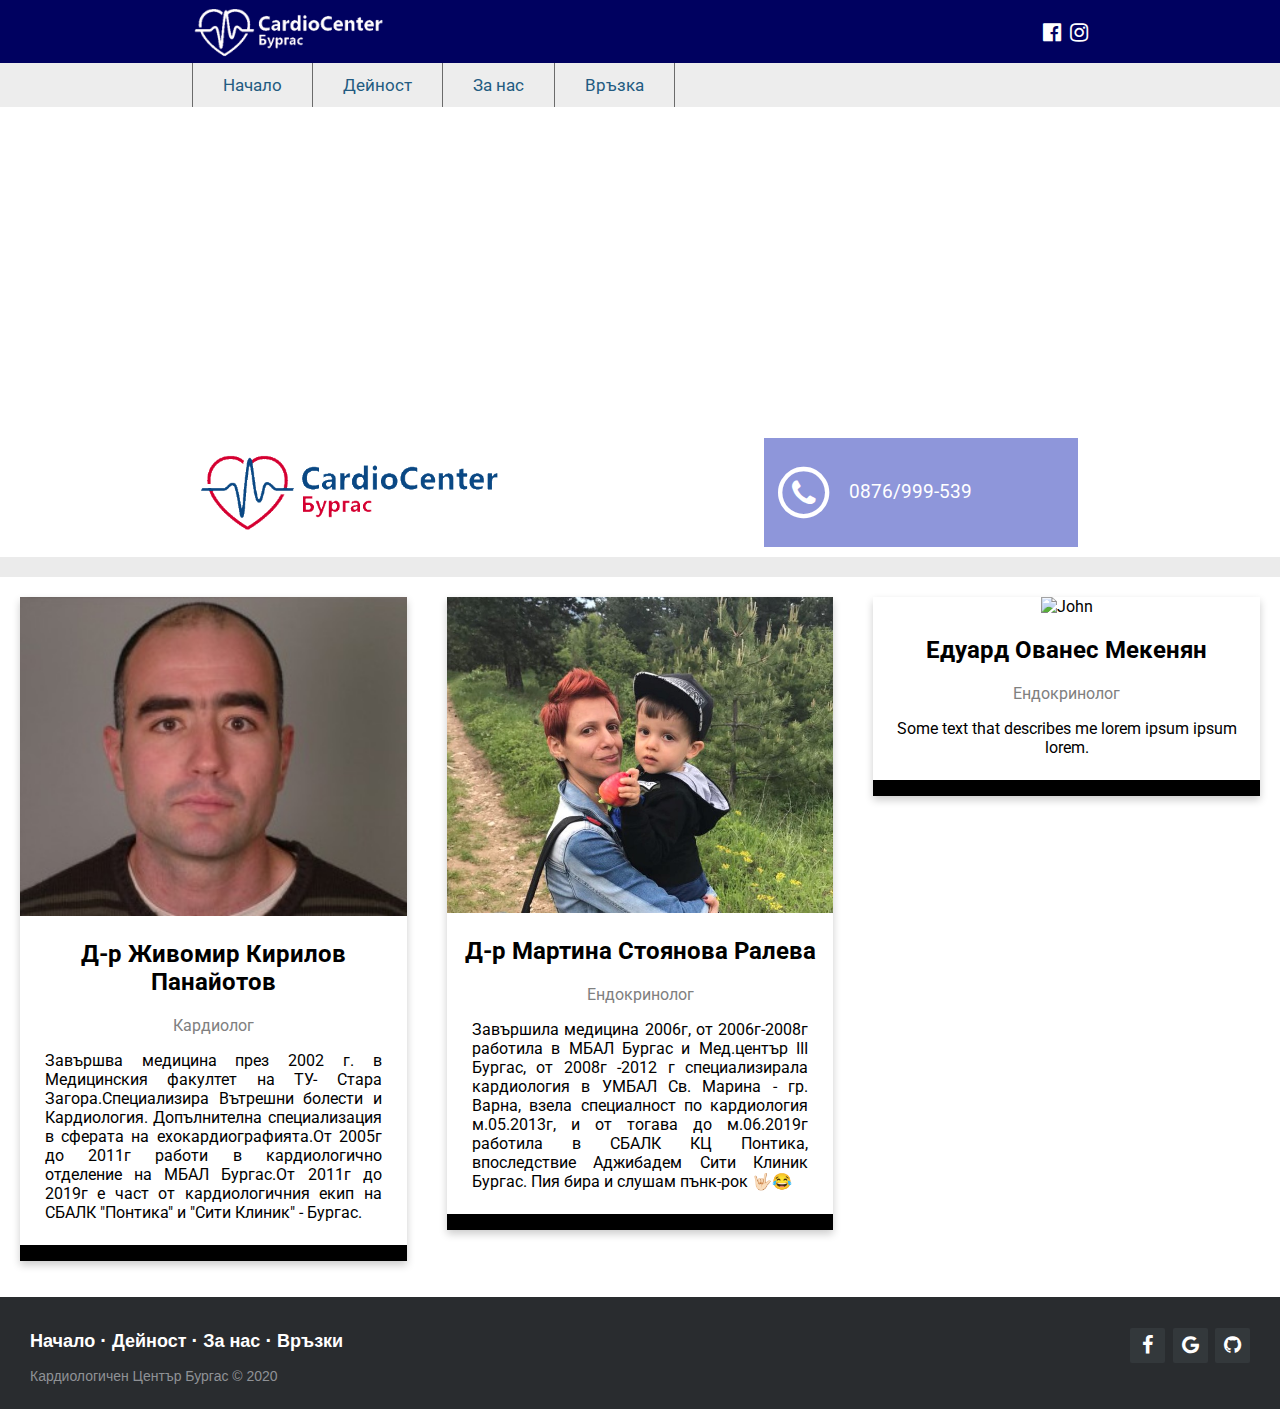
==== about-us.html @ 0b9e96bd "Adding footer, Finishing About Us page" ====
<!DOCTYPE html>
<html lang="en" dir="ltr">
  <head>
    <meta charset="utf-8">
    <title>Кардиологичен център Бургас</title>
    <meta name="viewport" content="width=device-width, initial-scale=1">
    <link rel="stylesheet" href="https://cdnjs.cloudflare.com/ajax/libs/font-awesome/4.7.0/css/font-awesome.min.css">
    <link rel="stylesheet" href="style-about-us.css" type="text/css">
    <!-- Google fonts -->
    <link href="https://fonts.googleapis.com/css?family=Roboto&display=swap" rel="stylesheet">
    <link href="https://fonts.googleapis.com/css?family=Alegreya+Sans+SC:300|Exo+2:200&display=swap" rel="stylesheet">
    <link href="https://fonts.googleapis.com/css?family=Istok+Web&display=swap" rel="stylesheet">    <link rel="stylesheet" href="jquery-ui.min.css">
    <script src="external/jquery/jquery.js"></script>
    <script src="jquery-ui.min.js"></script>
    <script type="jquery.bgswitcher.js">

    </script>
  </head>

  <script type="text/javascript">
    $(document).ready(function(){
      $('.topnav a').mouseenter(function(){
        $(this).animate({
          backgroundColor: "#b0b0b0"
        }, 200);
      });
      $('.topnav a').mouseleave(function(){
        $(this).animate({
          backgroundColor: "rgb(237, 237, 237)"
        }, 200);
      });

      $('.main').mouseenter(function(){
        $(this).animate({
          backgroundColor: "rgba(255, 255, 255, 0.85)"
        }, 200);
      });
      $('.main').mouseleave(function(){
        $(this).animate({
          backgroundColor: "rgba(255, 255, 255, 0.49)"
        }, 200);
      });

      // Phone widget
      $('.phone').mouseenter(function(){
        $(this).animate({
          backgroundColor: "rgba(0, 1, 96, 0.75)"
        }, 200);
      });
      $('.phone').mouseleave(function(){
        $(this).animate({
          backgroundColor: "rgba(0, 1, 96, 0.49)"
        }, 200);
      });

      $('.art').bgswitcher({
        images: ["dims.jpg","dims2.jpg","dims3.jpg","dims4.jpg"],
        effect: "fade",
        interval: 1000
      });
    });
  </script>

  <body>
    <!-- The top bar -->
    <div class="topbar">
      <img height="100%"src="logowhite.png" alt="">
      <div style="float:right; height: 100%;" class="containter">
        <div class="verticalCenter">
          <a href="https://www.facebook.com/CardiologyCenterBurgas/" target="_blank"><i style="color:White;" class="fa fa-facebook-official fa-lg"></i></a>
          <a href="https://www.instagram.com/zakrokaa"><i style="margin-left: 5px;color:White;" class="fa fa-instagram fa-lg"></i></a>
        </div>
      </div>
    </div>
    <!-- The top navigatoion -->
    <div class="topnav" id="myTopnav">
      <a href="index.html">Начало</a>
      <a href="deinost.html">Дейност</a>
      <a href="#">За нас</a>
      <a href="#" style="border-right-width: thin;border-right-color: rgb(107, 107, 107);border-right-style: solid;">Връзка</a>
      <a href="javascript:void(0);" class="icon" onclick="myFunction()">
        <i class="fa fa-bars"></i>
      </a>
    </div>

    <div class="art">
      <div class="borders">
        <div class="main">
          <img src="logo.png" alt="">
        </div>
        <div class="phone">
          <img src="logo.png" style="opacity: 0;"alt="">
          <div class="verticalCenter">

            <span id="phone" style="padding-left: 20px;font-size: 30px;" class="fa-stack">
              <i class="fa fa-circle-thin fa-stack-2x"></i>
              <i class="fa fa-phone fa-stack-1x"></i>
            </span>
            <span> 0876/999-539</span>
          </div>
        </div>
      </div>

    </div>

    <div class="horizbreak">

    </div>



  <div class="wrapper" style="text-align:center;">
    <div class="column1">
      <div class="card">
        <img src="tatko.jpg" alt="Jane" style="width:100%">
        <div class="containerr">
          <h2>Д-р Живомир Кирилов Панайотов</h2>
          <p class="title">Кардиолог</p>
          <p style="text-align: justify;margin-left: 25px; margin-right: 25px;">Завършва медицина през 2002 г. в Медицинския факултет на ТУ- Стара Загора.Специализира  Вътрешни болести и  Кардиология. Допълнителна специализация в сферата  на ехокардиографията.От 2005г до 2011г работи в кардиологично отделение на МБАЛ Бургас.От 2011г до 2019г е част от кардиологичния екип на СБАЛК "Понтика" и "Сити Клиник"  -  Бургас.</p>
          <p><button class="button"></button></p>
        </div>
      </div>
    </div>

    <div class="column2">
      <div class="card">
        <img src="raleva.jpg" alt="Mike" style="width:100%">
        <div class="containerr">
          <h2>Д-р Мартина Стоянова Ралева</h2>
          <p class="title">Ендокринолог</p>
          <p style="text-align: justify;margin-left: 25px; margin-right: 25px;">Завършила медицина 2006г, от 2006г-2008г работила в МБАЛ Бургас и Мед.център III Бургас, от 2008г -2012 г специализирала кардиология в УМБАЛ Св. Марина - гр. Варна, взела специалност по кардиология м.05.2013г, и от тогава до м.06.2019г работила в СБАЛК КЦ Понтика, впоследствие Аджибадем Сити Клиник Бургас. Пия бира и слушам пънк-рок 🤟🏻😂</p>
          <p><button class="button"></button></p>
        </div>
      </div>
    </div>

    <div class="column3">
      <div class="card">
        <img src="dims2.jpg" alt="John" style="width:100%">
        <div class="containerr">
          <h2>Едуард Ованес Мекенян</h2>
          <p class="title">Ендокринолог</p>
          <p>Some text that describes me lorem ipsum ipsum lorem.</p>
          <p><button class="button"></button></p>
        </div>
      </div>
    </div>
  </div>

    <script type="text/javascript">
    function myFunction() {
      var x = document.getElementById("myTopnav");
      if (x.className === "topnav") {
        x.className += " responsive";
      } else {
        x.className = "topnav";
      }
    }


    </script>

    <footer class="footer-distributed">

			<div class="footer-right">

				<a href="#"><i class="fa fa-facebook"></i></a>
				<a href="#"><i class="fa fa-google"></i></a>
				<a href="#"><i class="fa fa-github"></i></a>

			</div>

			<div class="footer-left">

				<p class="footer-links">
					<a class="link-1" href="index.html">Начало</a>

					<a href="deinost.html">Дейност</a>

					<a href="about-us.html">За нас</a>

					<a href="#">Връзки</a>
				</p>

				<p>Кардиологичен Център Бургас &copy; 2020</p>
			</div>

		</footer>
  </body>
</html>
---- style-about-us.css ----
body, html {
  height: 100%;
  margin: 0px;
  font-family: 'Roboto', sans-serif;
}

.topbar {
  height: 7vh;
  min-height: 50px;
  padding-left: 15vw;
  padding-right: 15vw;
  background-color: rgb(0, 1, 96);
  margin: 0px;
}

.containter {
  width: 10vw;
  min-width: 100px;
  position: relative;
  text-align: right;
}

.containter .verticalCenter{
  margin: 0;
  position: absolute;
  top: 50%;
  left: 50%;
  -ms-transform: translate(-50%, -50%);
  transform: translate(-50%, -50%);
  width: 100%;
  float: right;
}

.topnav {
  overflow: hidden;
  background-color: rgb(237, 237, 237);
  margin: 0px;
  padding-left: 15vw;
}

.topnav a{
  border-left-width: thin;
  border-left-color: rgb(107, 107, 107);
  border-left-style: solid;
  background-color: rgb(237, 237, 237);
  text-align: center;
  text-decoration: none;
  padding: 12px 30px;
  font-size: 17px;
  display: block;
  float: left;
  color: rgb(35, 91, 129);
}


.topnav .icon {
  display: none;
}




.art {
  position: relative;
  height: 50vh;
  background-image: url("./dims5.jpg");
  background-position: center;
  background-repeat: no-repeat;
  background-size: cover;
}

.borders {
  margin-left: 15vw;
  margin-right: 15vw;
  position: relative;
  height: 100%;
  display: flex;
  justify-content: space-between;
  align-items: flex-end;
}

.main {
  font-style: italic;
  font-weight: bold;
  color: rgb(199, 0, 0);
  padding: 4px 4px 0px 4px;
  background-color: rgba(255, 255, 255, 0.49);
  font-size: 2vw;
  bottom: 8px;
  margin-bottom: 10px;
}
.main img{
  max-height: 10vh;
  min-height: 100px;
}

.phone {
  font-size: 1.5vw;
  padding: 4px 4px 0px 4px;
  position: relative;
  background-color: rgba(24, 40, 180, 0.49);
  color: rgb(199, 0, 0);
  color: white;
  bottom: 0px;
  right: 10px;
  margin-bottom: 10px;
  min(max(16px, 4vw), 30px);
}
.phone img{
  max-height: 10vh;
  min-height: 100px;
}


.phone .verticalCenter{
  margin: 0;
  position: absolute;
  top: 50%;
  left: 50%;
  -ms-transform: translate(-50%, -50%);
  transform: translate(-50%, -50%);
  width: 100%;
  float: right;
}













.horizbreak {
  height: 20px;
  background-color: rgb(235, 235, 235);
}
















.articles {

}

.borders2 {
  margin-left: 15vw;
  margin-right: 15vw;
  position: relative;
  height: 100%;

}

.wrapper {
  display: flex;
  flex-flow: row wrap;



}
.wrapper > * {

  flex: 1 100%;
}

.zaglavie {
  background-color: rgb(23, 9, 112);
  font-weight: 500;
  color: white;
  padding: 5px;
  padding-left: 13px;
  font-size: min(max(16px, 3vw), 30px);
  font-style: normal;
}

.maine {

  font-family: 'Exo 2', sans-serif;
}

.zaglavie2 {
  background-color: rgb(23, 9, 112);
  font-weight: 500;
  color: white;
  margin-top: -4px;
  padding: 5px;
  padding-left: 13px;
  font-size: min(max(16px, 3vw), 30px);
  font-style: normal;
}


.container {
  display: flex; /* or inline-flex */
  flex-direction: row;
  align-content: space-between;
  align-items: stretch
}



.column1 {

  flex-basis: 30%;
  padding: 20px;
}
.column2 {

  flex-basis: 30%;
  padding: 20px;
}
.column3 {

  flex-basis: 30%;
  padding: 20px;
}



/* Add some shadows to create a card effect */
.card {
  box-shadow: 0 4px 8px 0 rgba(0, 0, 0, 0.2);
}



.title {
  color: grey;
}

.button {
  border: none;
  outline: 0;
  display: inline-block;
  padding: 8px;
  color: white;
  background-color: #000;
  text-align: center;
  cursor: pointer;
  width: 100%;
}

.button:hover {
  background-color: #555;
}









/* Media queries */
@media all and (min-width: 600px) {
  .aside { flex: 1 0 0; }
}

@media all and (max-width: 600px) {
  .container {
    display: flex;
    flex-direction: column;
    align-content: space-between;
  }
  .column1 {

    flex-basis: 100%;
    padding: 20px;
  }
  .column2 {

    flex-basis: 100%;
    padding: 20px;
  }
  .column3 {

    flex-basis: 100%;
    padding: 20px;
  }
}

@media screen and (max-width: 600px) {
  .topnav a:not(:first-child) {display: none;}
  .topnav a.icon {
    float: right;
    display: block;
  }
  .topnav {padding-left: 0vw;}
  .topnav a {
    border: none;
  }

  .main {
    font-size: 20px;
    left: 0px;
    bottom: 0px;
    width: 50%;
    margin-bottom: 0px;
    min-height: 70px;
  }
  .main img {
    max-height: 10vh;
    min-height: 50px;
    width: 100%;
  }
  .phone {
    font-size: 20px;
    margin-bottom: 0px;
    right: 0px;
    bottom: 0px;
    width: 50%;
    min-height: 70px;
  }

  .phone img {
    max-height: 10vh;
    min-height: 50px;
    width: 100%;
  }

  #phone {

  }


  .topbar {
    padding-left: 1vw;
    padding-right: 1vw;
  }

  .borders {
    margin: 0px;
  }

  .borders2 {
    margin: 0px;
  }

  .zaglavie {
    font-weight: 500;
    text-align: center;
  }

  #hrz {
    width: 60%;
    margin-left: auto;
    margin-right: auto;
  }
}

@media screen and (max-width: 600px) {
  .topnav.responsive {position: relative;padding-left: 0vw;}
  .topnav.responsive a.icon {
    position: absolute;
    right: 0;
    top: 0;
  }
  .topnav.responsive a {
    border: none;
    float: none;
    display: block;
    text-align: left;
  }
}


.footer-distributed {
  background-color: #292c2f;
  box-shadow: 0 1px 1px 0 rgba(0, 0, 0, 0.12);
  box-sizing: border-box;
  width: 100%;
  text-align: left;
  font: normal 16px sans-serif;
  padding: 25px 30px;
}

.footer-distributed .footer-left p {
  color: #8f9296;
  font-size: 14px;
  margin: 0;
}
/* Footer links */

.footer-distributed p.footer-links {
  font-size: 18px;
  font-weight: bold;
  color: #ffffff;
  margin: 0 0 10px;
  padding: 0;
  transition: ease .25s;
}

.footer-distributed p.footer-links a {
  display: inline-block;
  line-height: 1.8;
  text-decoration: none;
  color: inherit;
  transition: ease .25s;
}

.footer-distributed .footer-links a:before {
  content: "·";
  font-size: 20px;
  left: 0;
  color: #fff;
  display: inline-block;
  padding-right: 5px;
}

.footer-distributed .footer-links .link-1:before {
  content: none;
}

.footer-distributed .footer-right {
  float: right;
  margin-top: 6px;
  max-width: 180px;
}

.footer-distributed .footer-right a {
  display: inline-block;
  width: 35px;
  height: 35px;
  background-color: #33383b;
  border-radius: 2px;
  font-size: 20px;
  color: #ffffff;
  text-align: center;
  line-height: 35px;
  margin-left: 3px;
  transition:all .25s;
}

.footer-distributed .footer-right a:hover{transform:scale(1.1); -webkit-transform:scale(1.1);}

.footer-distributed p.footer-links a:hover{text-decoration:underline;}

/* Media Queries */

@media (max-width: 600px) {
  .footer-distributed .footer-left, .footer-distributed .footer-right {
    text-align: center;
  }
  .footer-distributed .footer-right {
    float: none;
    margin: 0 auto 20px;
  }
  .footer-distributed .footer-left p.footer-links {
    line-height: 1.8;
  }
}
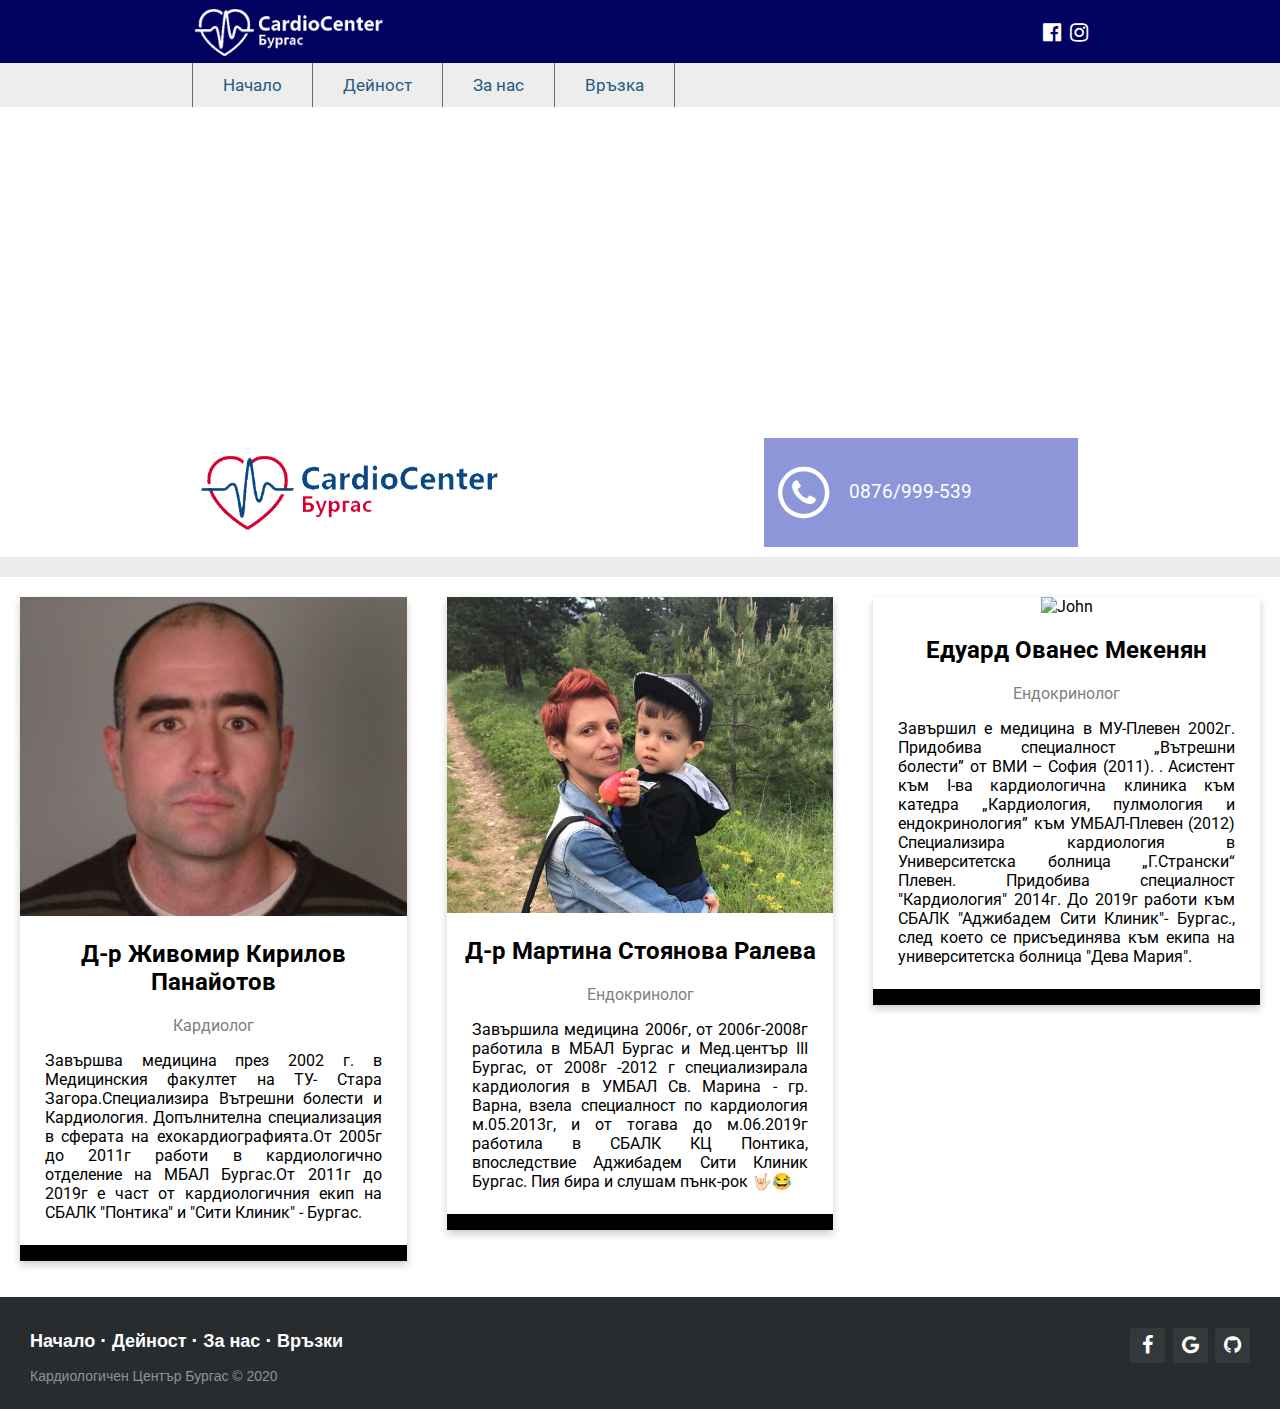
==== commit f8cc7701: "Adding my boy to the about us page" ====
--- a/about-us.html
+++ b/about-us.html
@@ -140,7 +140,13 @@
         <div class="containerr">
           <h2>Едуард Ованес Мекенян</h2>
           <p class="title">Ендокринолог</p>
-          <p>Some text that describes me lorem ipsum ipsum lorem.</p>
+          <p style="text-align: justify;margin-left: 25px; margin-right: 25px;">Завършил е медицина в МУ-Плевен 2002г.
+Придобива специалност „Вътрешни болести” от ВМИ – София (2011). . Асистент към I-ва
+кардиологична клиника към катедра „Кардиология, пулмология и ендокринология” към
+УМБАЛ-Плевен (2012)
+Специализира кардиология в Университетска болница „Г.Странски“ Плевен. Придобива
+специалност &quot;Кардиология&quot; 2014г. До 2019г работи към СБАЛК &quot;Аджибадем Сити Клиник&quot;- Бургас., след което се
+присъединява към екипа на университетска болница &quot;Дева Мария&quot;.</p>
           <p><button class="button"></button></p>
         </div>
       </div>
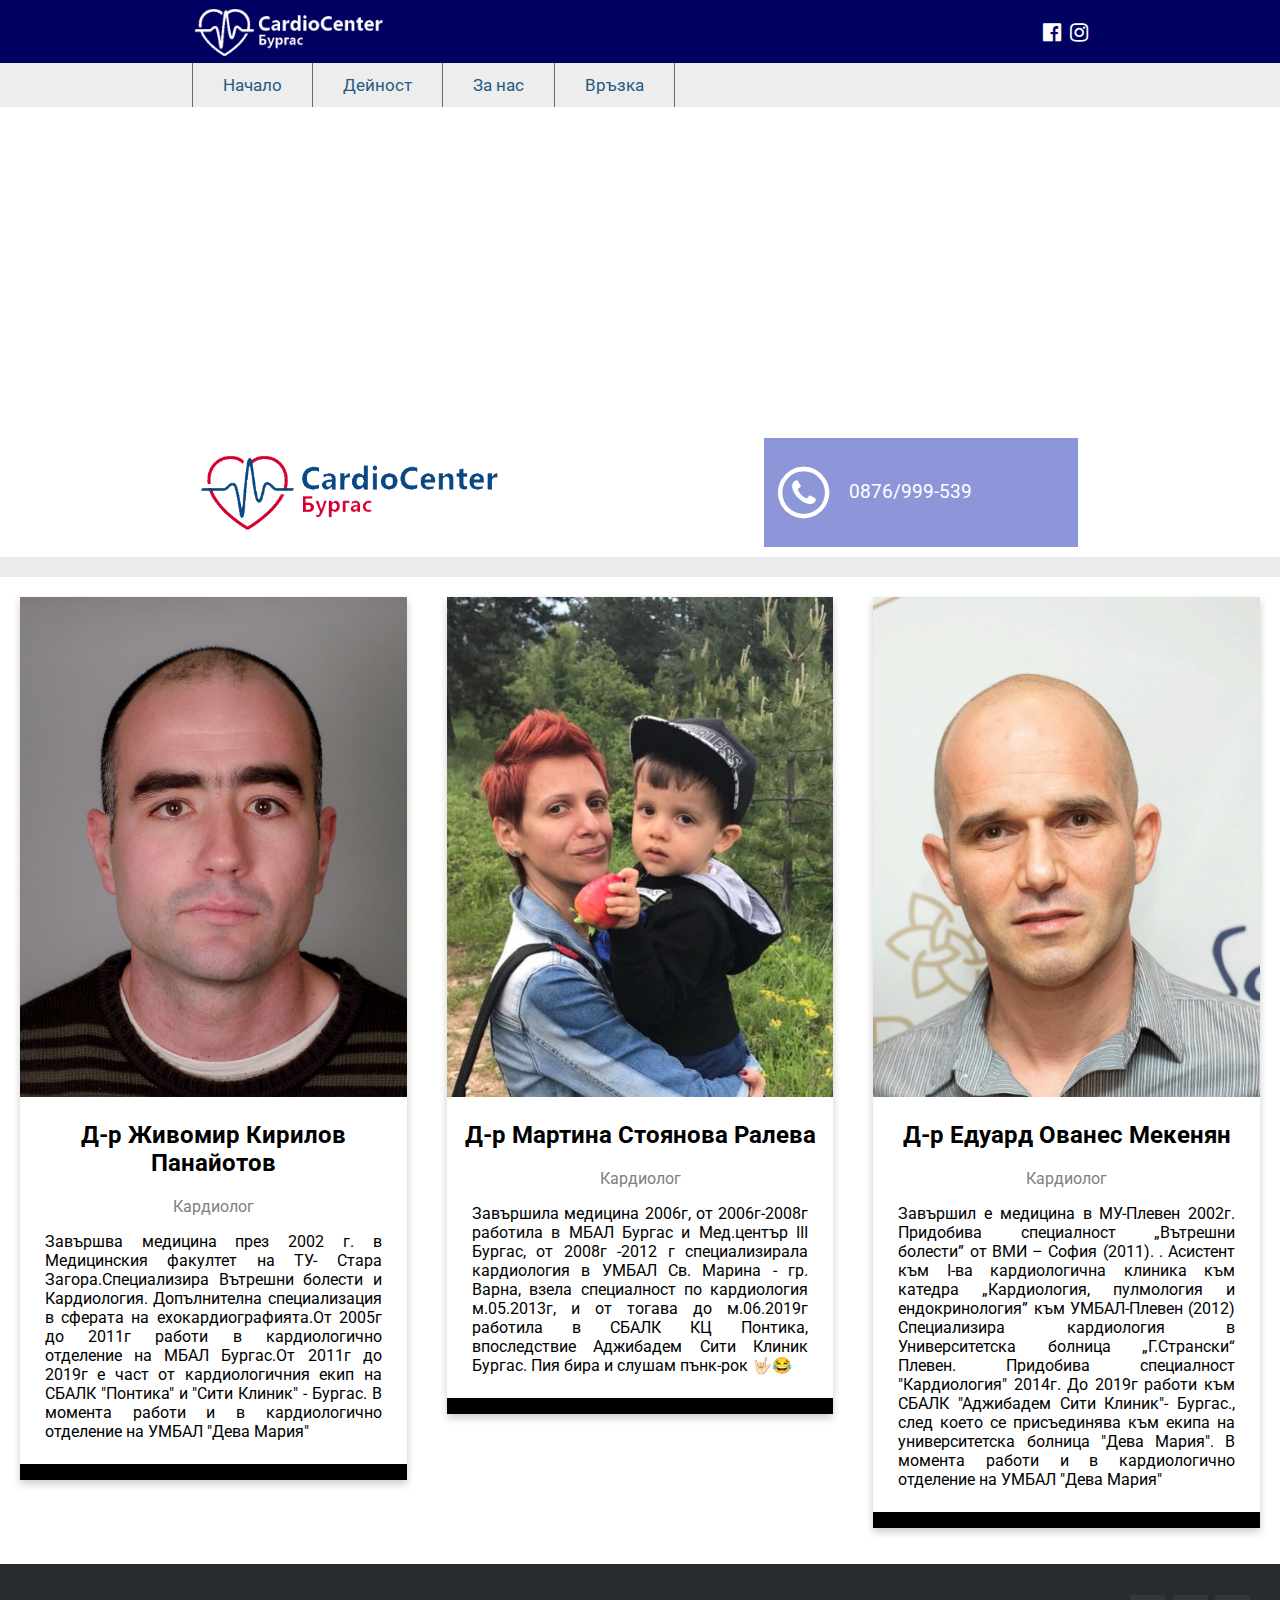
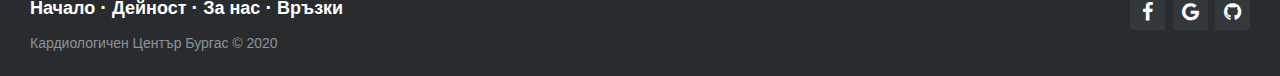
==== commit 54d78d7d: "Ларге упдате 2" ====
--- a/about-us.html
+++ b/about-us.html
@@ -109,14 +109,14 @@
 
 
 
-  <div class="wrapper" style="text-align:center;">
+  <div class="wrapper" style="text-align:center; " >
     <div class="column1">
       <div class="card">
-        <img src="tatko.jpg" alt="Jane" style="width:100%">
+        <img src="tatko2.jpg" alt="Jane" height="500px" style="object-fit: cover; width:100%">
         <div class="containerr">
           <h2>Д-р Живомир Кирилов Панайотов</h2>
           <p class="title">Кардиолог</p>
-          <p style="text-align: justify;margin-left: 25px; margin-right: 25px;">Завършва медицина през 2002 г. в Медицинския факултет на ТУ- Стара Загора.Специализира  Вътрешни болести и  Кардиология. Допълнителна специализация в сферата  на ехокардиографията.От 2005г до 2011г работи в кардиологично отделение на МБАЛ Бургас.От 2011г до 2019г е част от кардиологичния екип на СБАЛК "Понтика" и "Сити Клиник"  -  Бургас.</p>
+          <p style="text-align: justify;margin-left: 25px; margin-right: 25px;">Завършва медицина през 2002 г. в Медицинския факултет на ТУ- Стара Загора.Специализира  Вътрешни болести и  Кардиология. Допълнителна специализация в сферата  на ехокардиографията.От 2005г до 2011г работи в кардиологично отделение на МБАЛ Бургас.От 2011г до 2019г е част от кардиологичния екип на СБАЛК "Понтика" и "Сити Клиник"  -  Бургас. В момента работи и в кардиологично отделение на УМБАЛ "Дева Мария"</p>
           <p><button class="button"></button></p>
         </div>
       </div>
@@ -124,10 +124,10 @@
 
     <div class="column2">
       <div class="card">
-        <img src="raleva.jpg" alt="Mike" style="width:100%">
+        <img src="raleva.jpg" alt="Mike" height="500px" style="object-fit: cover; width:100%">
         <div class="containerr">
           <h2>Д-р Мартина Стоянова Ралева</h2>
-          <p class="title">Ендокринолог</p>
+          <p class="title">Кардиолог</p>
           <p style="text-align: justify;margin-left: 25px; margin-right: 25px;">Завършила медицина 2006г, от 2006г-2008г работила в МБАЛ Бургас и Мед.център III Бургас, от 2008г -2012 г специализирала кардиология в УМБАЛ Св. Марина - гр. Варна, взела специалност по кардиология м.05.2013г, и от тогава до м.06.2019г работила в СБАЛК КЦ Понтика, впоследствие Аджибадем Сити Клиник Бургас. Пия бира и слушам пънк-рок 🤟🏻😂</p>
           <p><button class="button"></button></p>
         </div>
@@ -136,17 +136,17 @@
 
     <div class="column3">
       <div class="card">
-        <img src="dims2.jpg" alt="John" style="width:100%">
+        <img src="myboy.jpg" alt="John" height="500px" style="object-fit: cover; width:100%">
         <div class="containerr">
-          <h2>Едуард Ованес Мекенян</h2>
-          <p class="title">Ендокринолог</p>
+          <h2>Д-р Едуард Ованес Мекенян</h2>
+          <p class="title">Кардиолог</p>
           <p style="text-align: justify;margin-left: 25px; margin-right: 25px;">Завършил е медицина в МУ-Плевен 2002г.
 Придобива специалност „Вътрешни болести” от ВМИ – София (2011). . Асистент към I-ва
 кардиологична клиника към катедра „Кардиология, пулмология и ендокринология” към
 УМБАЛ-Плевен (2012)
 Специализира кардиология в Университетска болница „Г.Странски“ Плевен. Придобива
 специалност &quot;Кардиология&quot; 2014г. До 2019г работи към СБАЛК &quot;Аджибадем Сити Клиник&quot;- Бургас., след което се
-присъединява към екипа на университетска болница &quot;Дева Мария&quot;.</p>
+присъединява към екипа на университетска болница &quot;Дева Мария&quot;. В момента работи и в кардиологично отделение на УМБАЛ "Дева Мария"</p>
           <p><button class="button"></button></p>
         </div>
       </div>
--- a/style-about-us.css
+++ b/style-about-us.css
@@ -210,23 +210,24 @@
   display: flex; /* or inline-flex */
   flex-direction: row;
   align-content: space-between;
-  align-items: stretch
+  align-items: stretch;
 }
 
 
 
 .column1 {
-
+  flex-grow: 1;
   flex-basis: 30%;
   padding: 20px;
+  align-self: stretch;
 }
 .column2 {
-
+  flex-grow: 1;
   flex-basis: 30%;
   padding: 20px;
 }
 .column3 {
-
+  flex-grow: 1;
   flex-basis: 30%;
   padding: 20px;
 }
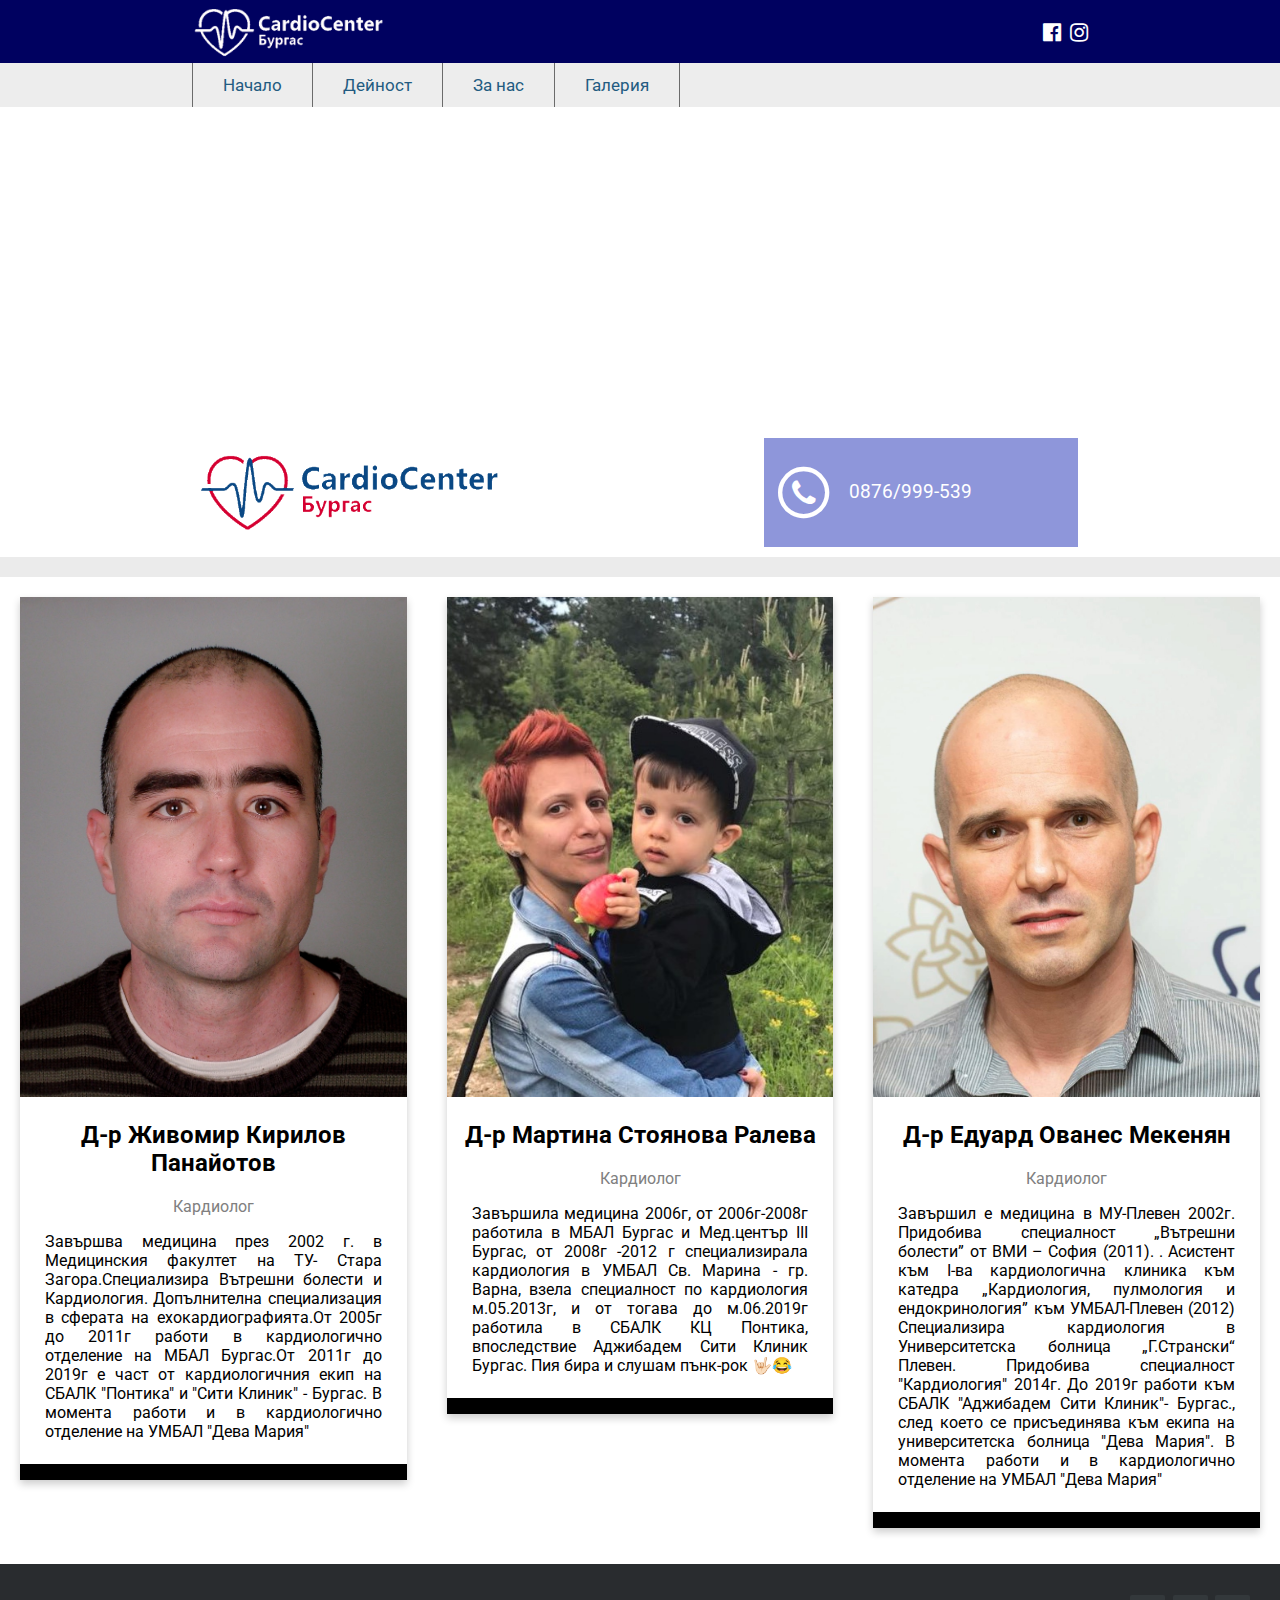
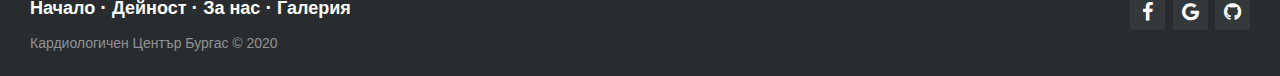
==== commit dec831bb: "First steps to Gallery Page" ====
--- a/about-us.html
+++ b/about-us.html
@@ -77,7 +77,7 @@
       <a href="index.html">Начало</a>
       <a href="deinost.html">Дейност</a>
       <a href="#">За нас</a>
-      <a href="#" style="border-right-width: thin;border-right-color: rgb(107, 107, 107);border-right-style: solid;">Връзка</a>
+      <a href="#" style="border-right-width: thin;border-right-color: rgb(107, 107, 107);border-right-style: solid;">Галерия</a>
       <a href="javascript:void(0);" class="icon" onclick="myFunction()">
         <i class="fa fa-bars"></i>
       </a>
@@ -185,7 +185,7 @@
 
 					<a href="about-us.html">За нас</a>
 
-					<a href="#">Връзки</a>
+					<a href="#">Галерия</a>
 				</p>
 
 				<p>Кардиологичен Център Бургас &copy; 2020</p>
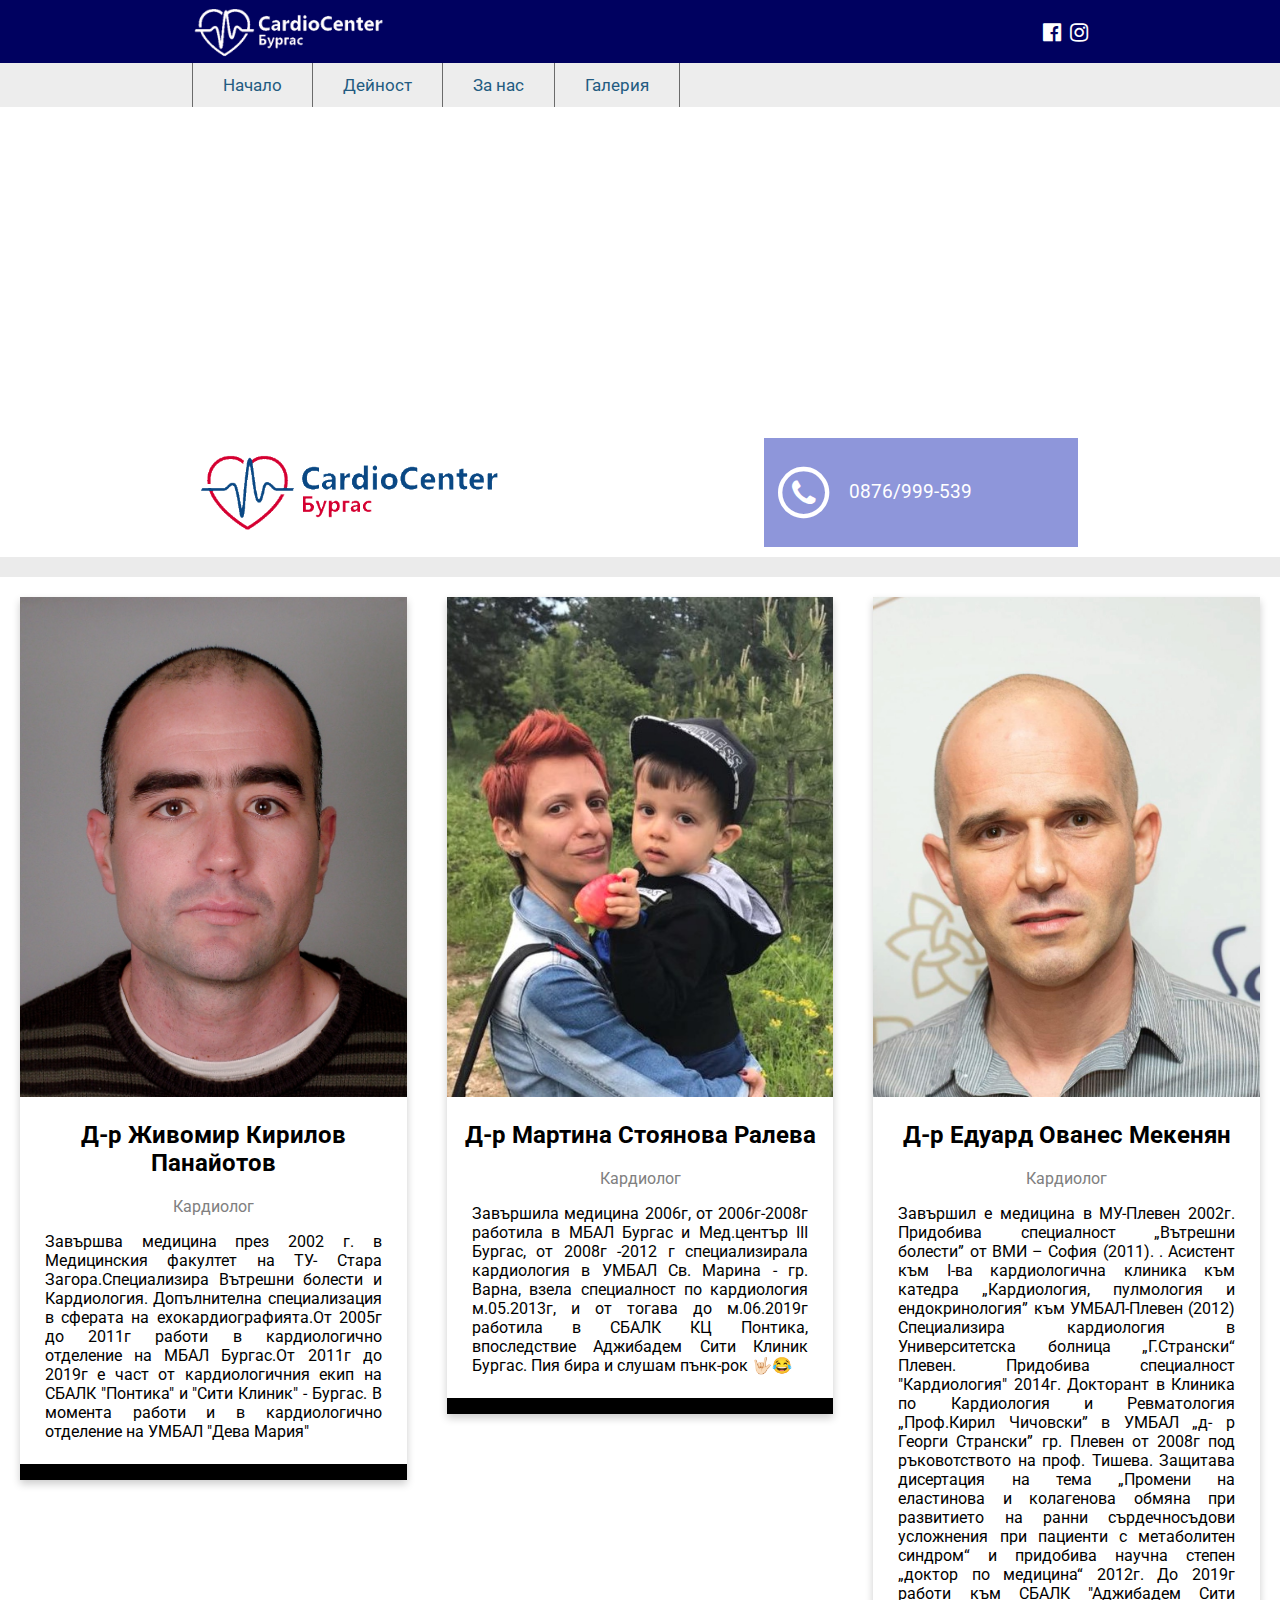
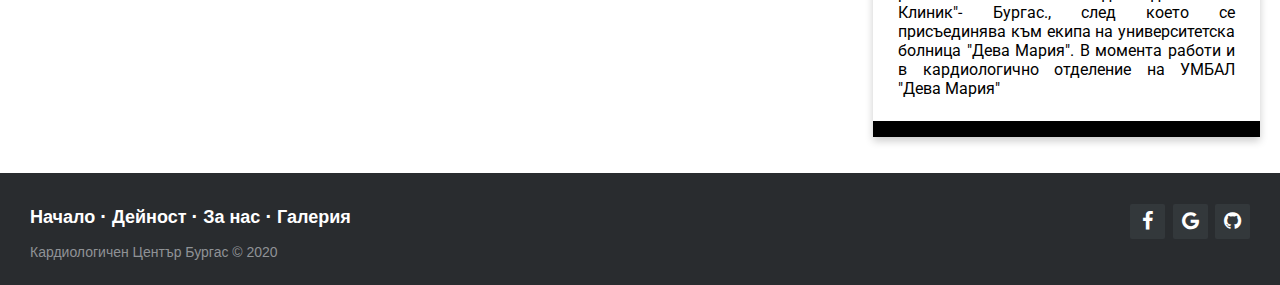
==== commit 67de371b: "d" ====
--- a/about-us.html
+++ b/about-us.html
@@ -145,7 +145,13 @@
 кардиологична клиника към катедра „Кардиология, пулмология и ендокринология” към
 УМБАЛ-Плевен (2012)
 Специализира кардиология в Университетска болница „Г.Странски“ Плевен. Придобива
-специалност &quot;Кардиология&quot; 2014г. До 2019г работи към СБАЛК &quot;Аджибадем Сити Клиник&quot;- Бургас., след което се
+специалност &quot;Кардиология&quot; 2014г.
+Докторант в Клиника по Кардиология и Ревматология „Проф.Кирил Чичовски” в УМБАЛ „д-
+р Георги Странски” гр. Плевен от 2008г под ръковотството на проф. Тишева. Защитава
+дисертация на тема „Промени на еластинова и колагенова обмяна при развитието на
+ранни сърдечносъдови усложнения при пациенти с метаболитен синдром“ и придобива
+научна степен „доктор по медицина“ 2012г.
+До 2019г работи към СБАЛК &quot;Аджибадем Сити Клиник&quot;- Бургас., след което се
 присъединява към екипа на университетска болница &quot;Дева Мария&quot;. В момента работи и в кардиологично отделение на УМБАЛ "Дева Мария"</p>
           <p><button class="button"></button></p>
         </div>
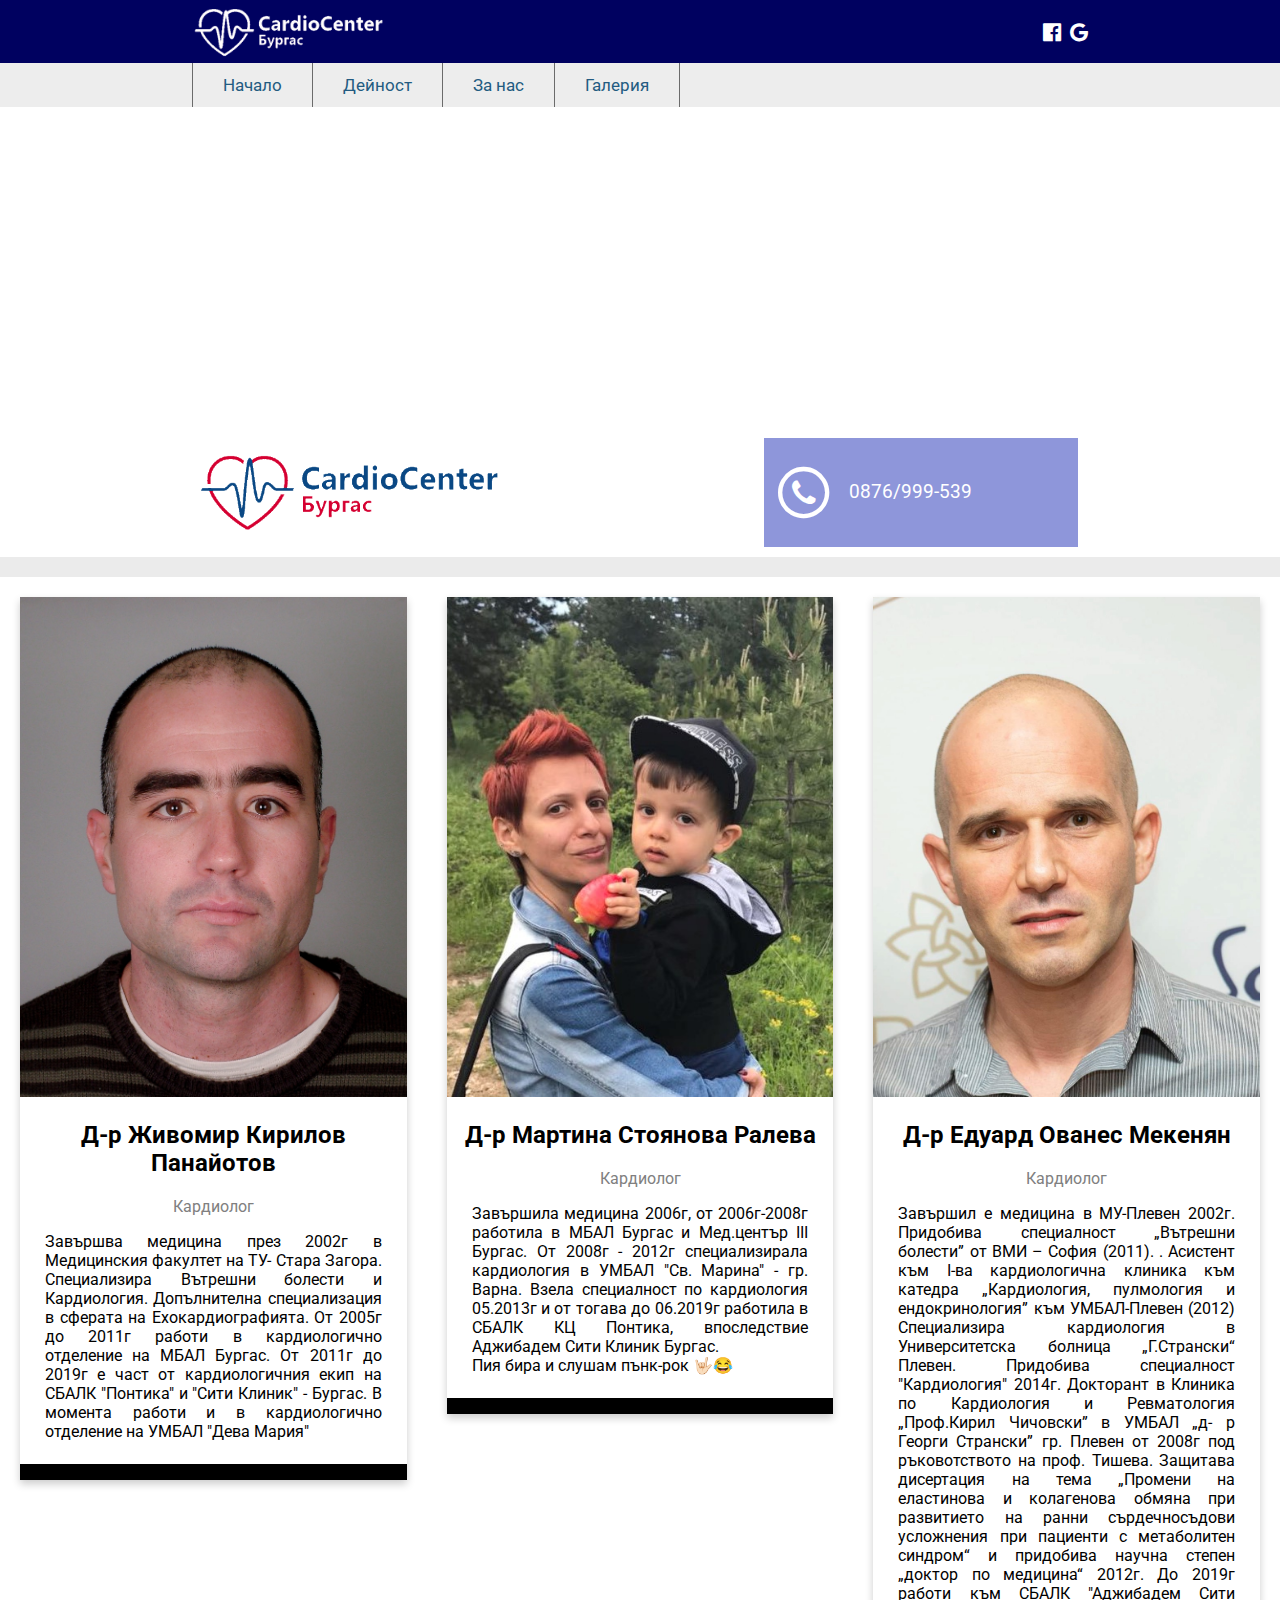
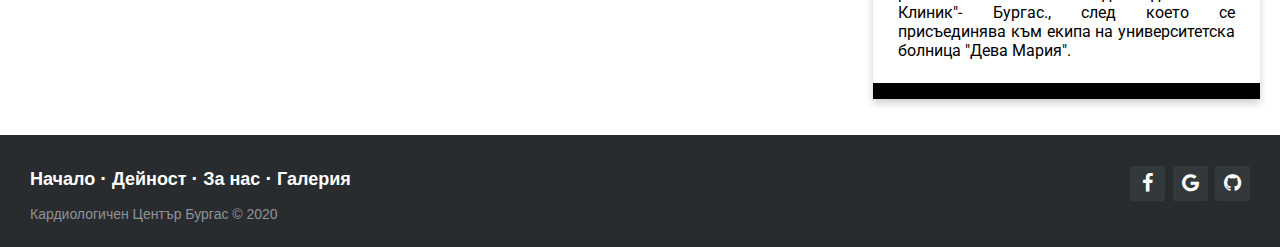
==== commit d1c3bc49: "Промяна на икона на тела на телефона и други неща 22 януари." ====
--- a/about-us.html
+++ b/about-us.html
@@ -68,7 +68,7 @@
       <div style="float:right; height: 100%;" class="containter">
         <div class="verticalCenter">
           <a href="https://www.facebook.com/CardiologyCenterBurgas/" target="_blank"><i style="color:White;" class="fa fa-facebook-official fa-lg"></i></a>
-          <a href="https://www.instagram.com/zakrokaa"><i style="margin-left: 5px;color:White;" class="fa fa-instagram fa-lg"></i></a>
+          <a href="https://g.page/CardiologicalCenter/review?gm"><i style="margin-left: 5px;color:White;" class="fa fa-google fa-lg"></i></a>
         </div>
       </div>
     </div>
@@ -116,7 +116,7 @@
         <div class="containerr">
           <h2>Д-р Живомир Кирилов Панайотов</h2>
           <p class="title">Кардиолог</p>
-          <p style="text-align: justify;margin-left: 25px; margin-right: 25px;">Завършва медицина през 2002 г. в Медицинския факултет на ТУ- Стара Загора.Специализира  Вътрешни болести и  Кардиология. Допълнителна специализация в сферата  на ехокардиографията.От 2005г до 2011г работи в кардиологично отделение на МБАЛ Бургас.От 2011г до 2019г е част от кардиологичния екип на СБАЛК "Понтика" и "Сити Клиник"  -  Бургас. В момента работи и в кардиологично отделение на УМБАЛ "Дева Мария"</p>
+          <p style="text-align: justify;margin-left: 25px; margin-right: 25px;">Завършва медицина през 2002г в Медицинския факултет на ТУ- Стара Загора. Специализира Вътрешни болести и Кардиология. Допълнителна специализация в сферата на Ехокардиографията. От 2005г до 2011г работи в кардиологично отделение на МБАЛ Бургас. От 2011г до 2019г е част от кардиологичния екип на СБАЛК "Понтика" и "Сити Клиник" - Бургас. В момента работи и в кардиологично отделение на УМБАЛ "Дева Мария"</p>
           <p><button class="button"></button></p>
         </div>
       </div>
@@ -128,7 +128,7 @@
         <div class="containerr">
           <h2>Д-р Мартина Стоянова Ралева</h2>
           <p class="title">Кардиолог</p>
-          <p style="text-align: justify;margin-left: 25px; margin-right: 25px;">Завършила медицина 2006г, от 2006г-2008г работила в МБАЛ Бургас и Мед.център III Бургас, от 2008г -2012 г специализирала кардиология в УМБАЛ Св. Марина - гр. Варна, взела специалност по кардиология м.05.2013г, и от тогава до м.06.2019г работила в СБАЛК КЦ Понтика, впоследствие Аджибадем Сити Клиник Бургас. Пия бира и слушам пънк-рок 🤟🏻😂</p>
+          <p style="text-align: justify;margin-left: 25px; margin-right: 25px;">Завършила медицина 2006г, от 2006г-2008г работила в МБАЛ Бургас и Мед.център III Бургас. От 2008г - 2012г специализирала кардиология в УМБАЛ "Св. Марина" - гр. Варна. Взела специалност по кардиология 05.2013г и от тогава до 06.2019г работила в СБАЛК КЦ Понтика, впоследствие Аджибадем Сити Клиник Бургас. <br>Пия бира и слушам пънк-рок 🤟🏻😂</p>
           <p><button class="button"></button></p>
         </div>
       </div>
@@ -152,7 +152,7 @@
 ранни сърдечносъдови усложнения при пациенти с метаболитен синдром“ и придобива
 научна степен „доктор по медицина“ 2012г.
 До 2019г работи към СБАЛК &quot;Аджибадем Сити Клиник&quot;- Бургас., след което се
-присъединява към екипа на университетска болница &quot;Дева Мария&quot;. В момента работи и в кардиологично отделение на УМБАЛ "Дева Мария"</p>
+присъединява към екипа на университетска болница &quot;Дева Мария&quot;. </p>
           <p><button class="button"></button></p>
         </div>
       </div>
--- a/style-about-us.css
+++ b/style-about-us.css
@@ -125,7 +125,9 @@
 
 
 
-
+#phone {
+  font-size: 30px;
+}
 
 
 
@@ -337,7 +339,8 @@
   }
 
   #phone {
-
+    padding-left: 20px;
+    font-size: 15px;
   }
 
 
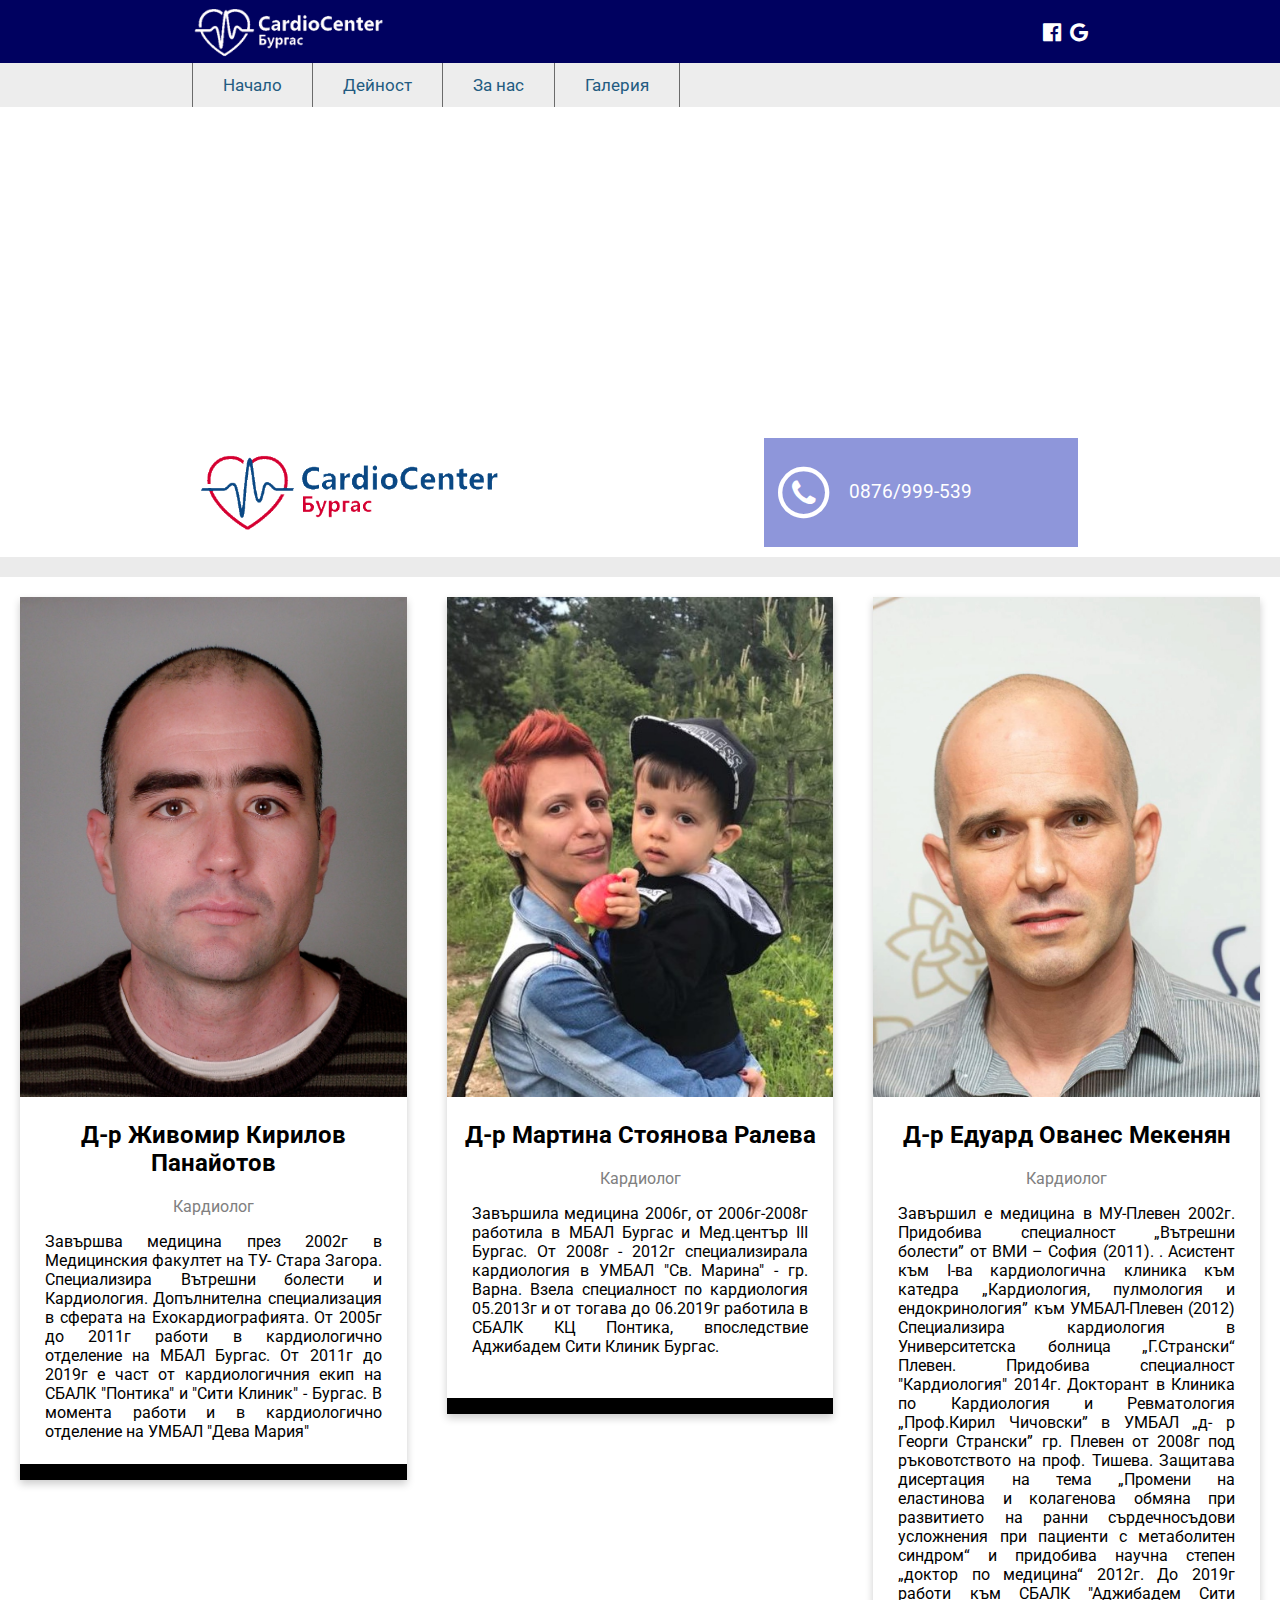
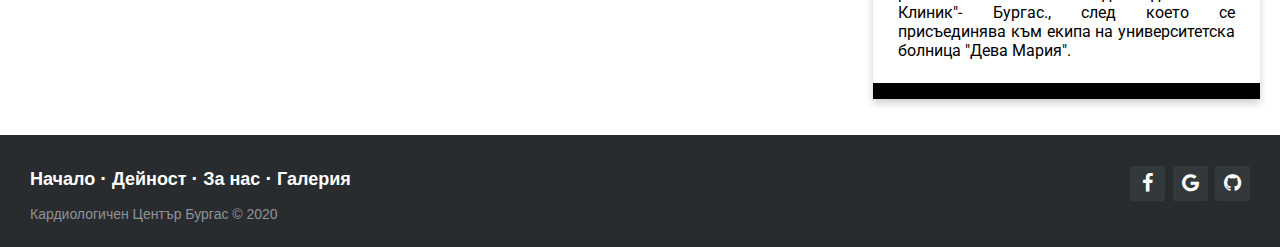
==== commit a452b092: "Easter egg added" ====
--- a/about-us.html
+++ b/about-us.html
@@ -77,7 +77,7 @@
       <a href="index.html">Начало</a>
       <a href="deinost.html">Дейност</a>
       <a href="#">За нас</a>
-      <a href="#" style="border-right-width: thin;border-right-color: rgb(107, 107, 107);border-right-style: solid;">Галерия</a>
+      <a href="gallery.html" style="border-right-width: thin;border-right-color: rgb(107, 107, 107);border-right-style: solid;">Галерия</a>
       <a href="javascript:void(0);" class="icon" onclick="myFunction()">
         <i class="fa fa-bars"></i>
       </a>
@@ -128,7 +128,7 @@
         <div class="containerr">
           <h2>Д-р Мартина Стоянова Ралева</h2>
           <p class="title">Кардиолог</p>
-          <p style="text-align: justify;margin-left: 25px; margin-right: 25px;">Завършила медицина 2006г, от 2006г-2008г работила в МБАЛ Бургас и Мед.център III Бургас. От 2008г - 2012г специализирала кардиология в УМБАЛ "Св. Марина" - гр. Варна. Взела специалност по кардиология 05.2013г и от тогава до 06.2019г работила в СБАЛК КЦ Понтика, впоследствие Аджибадем Сити Клиник Бургас. <br>Пия бира и слушам пънк-рок 🤟🏻😂</p>
+          <p style="text-align: justify;margin-left: 25px; margin-right: 25px;">Завършила медицина 2006г, от 2006г-2008г работила в МБАЛ Бургас и Мед.център III Бургас. От 2008г - 2012г специализирала кардиология в УМБАЛ "Св. Марина" - гр. Варна. Взела специалност по кардиология 05.2013г и от тогава до 06.2019г работила в СБАЛК КЦ Понтика, впоследствие Аджибадем Сити Клиник Бургас. <br><span style="color:white;">Пия бира и слушам пънк-рок</span></p>
           <p><button class="button"></button></p>
         </div>
       </div>
--- a/style-about-us.css
+++ b/style-about-us.css
@@ -153,7 +153,9 @@
 
 
 
-
+.slideshow-container {
+  width: 70vw;
+}
 
 
 
